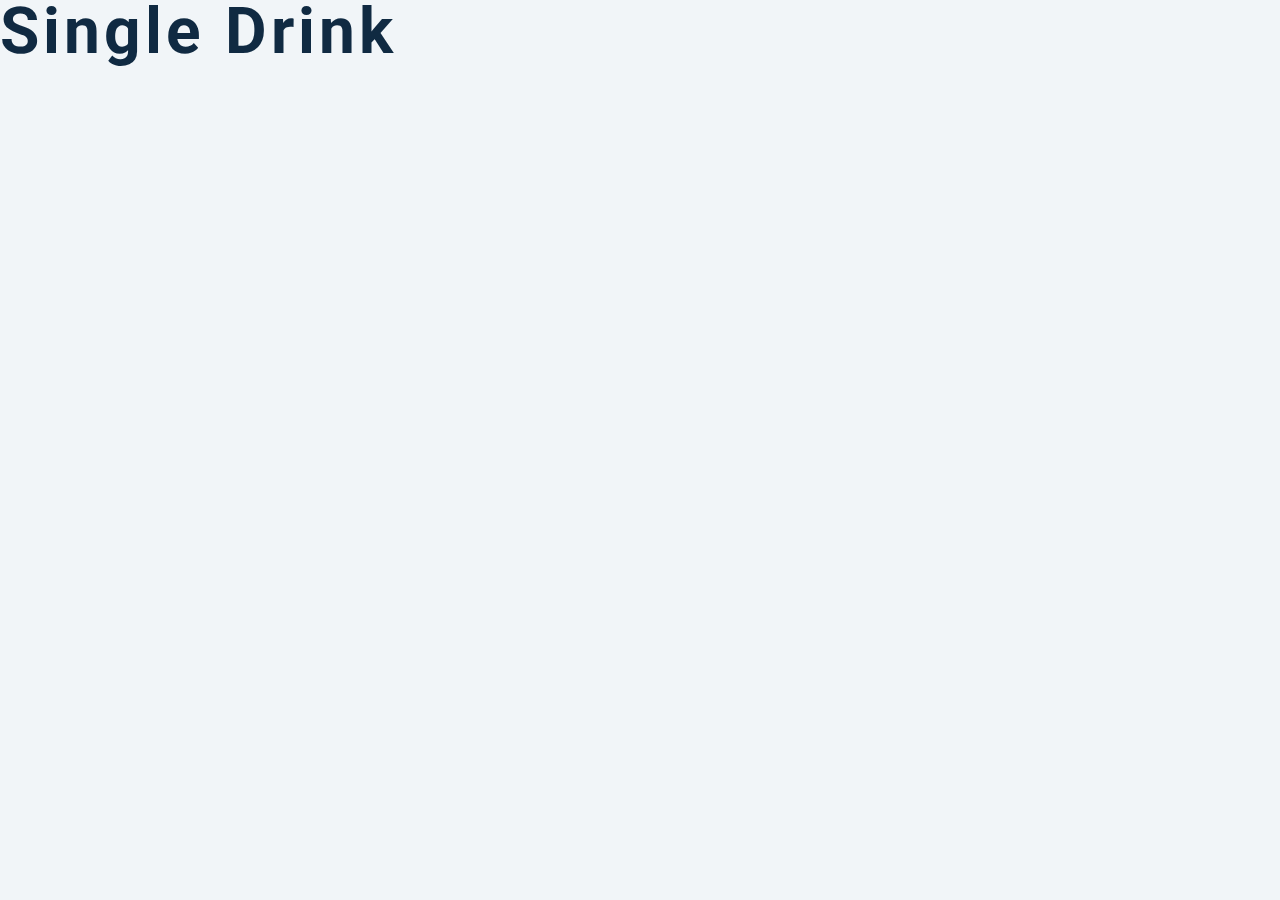
==== drink.html @ 582390e8 "First Take of John's Method" ====
<!DOCTYPE html>
<html lang="en">
  <head>
    <meta charset="UTF-8" />
    <meta name="viewport" content="width=device-width, initial-scale=1.0" />
    <title>Single Cocktail</title>
    <!-- font-awesome -->
    <link
      rel="stylesheet"
      href="https://cdnjs.cloudflare.com/ajax/libs/font-awesome/5.14.0/css/all.min.css"
    />
    <!-- css -->
    <link rel="stylesheet" href="./styles.css" />
  </head>
  <body>
    <h1>single drink</h1>
    <script type="module" src="./singleDrink.js"></script>
  </body>
</html>
---- styles.css ----
/*
=============== 
Fonts
===============
*/
@import url("https://fonts.googleapis.com/css?family=Open+Sans|Roboto:400,700&display=swap");

/*
=============== 
Variables
===============
*/

:root {
  /* dark shades of primary color*/
  --clr-primary-1: hsl(205, 86%, 17%);
  --clr-primary-2: hsl(205, 77%, 27%);
  --clr-primary-3: hsl(205, 72%, 37%);
  --clr-primary-4: hsl(205, 63%, 48%);
  /* primary/main color */
  --clr-primary-5: #49a6e9;
  /* lighter shades of primary color */
  --clr-primary-6: hsl(205, 89%, 70%);
  --clr-primary-7: hsl(205, 90%, 76%);
  --clr-primary-8: hsl(205, 86%, 81%);
  --clr-primary-9: hsl(205, 90%, 88%);
  --clr-primary-10: hsl(205, 100%, 96%);
  /* darkest grey - used for headings */
  --clr-grey-1: hsl(209, 61%, 16%);
  --clr-grey-2: hsl(211, 39%, 23%);
  --clr-grey-3: hsl(209, 34%, 30%);
  --clr-grey-4: hsl(209, 28%, 39%);
  /* grey used for paragraphs */
  --clr-grey-5: hsl(210, 22%, 49%);
  --clr-grey-6: hsl(209, 23%, 60%);
  --clr-grey-7: hsl(211, 27%, 70%);
  --clr-grey-8: hsl(210, 31%, 80%);
  --clr-grey-9: hsl(212, 33%, 89%);
  --clr-grey-10: hsl(210, 36%, 96%);
  --clr-white: #fff;
  --clr-red-dark: hsl(360, 67%, 44%);
  --clr-red-light: hsl(360, 71%, 66%);
  --clr-green-dark: hsl(125, 67%, 44%);
  --clr-green-light: hsl(125, 71%, 66%);
  --clr-black: #222;
  --ff-primary: "Roboto", sans-serif;
  --ff-secondary: "Open Sans", sans-serif;
  --transition: all 0.3s linear;
  --spacing: 0.25rem;
  --radius: 0.5rem;
  --light-shadow: 0 5px 15px rgba(0, 0, 0, 0.1);
  --dark-shadow: 0 5px 15px rgba(0, 0, 0, 0.2);
  --max-width: 1170px;
  --fixed-width: 620px;
}
/*
=============== 
Global Styles
===============
*/

*,
::after,
::before {
  margin: 0;
  padding: 0;
  box-sizing: border-box;
}
body {
  font-family: var(--ff-secondary);
  background: var(--clr-grey-10);
  color: var(--clr-grey-1);
  line-height: 1.5;
  font-size: 0.875rem;
}
ul {
  list-style-type: none;
}
a {
  text-decoration: none;
}

h1,
h2,
h3,
h4 {
  letter-spacing: var(--spacing);
  text-transform: capitalize;
  line-height: 1.25;
  margin-bottom: 0.75rem;
  font-family: var(--ff-primary);
}
h1 {
  font-size: 3rem;
}
h2 {
  font-size: 2rem;
}
h3 {
  font-size: 1.25rem;
}
h4 {
  font-size: 0.875rem;
}
p {
  margin-bottom: 1.25rem;
  color: var(--clr-grey-5);
}
@media screen and (min-width: 800px) {
  h1 {
    font-size: 4rem;
  }
  h2 {
    font-size: 2.5rem;
  }
  h3 {
    font-size: 1.75rem;
  }
  h4 {
    font-size: 1rem;
  }
  body {
    font-size: 1rem;
  }
  h1,
  h2,
  h3,
  h4 {
    line-height: 1;
  }
}
/*  global classes */

.btn {
  text-transform: uppercase;
  background: var(--clr-primary-5);
  color: var(--clr-white);
  padding: 0.375rem 0.75rem;
  letter-spacing: var(--spacing);
  display: block;
  transition: var(--transition);
  font-size: 0.875rem;
  border: 2px solid var(--clr-primary-5);
  cursor: pointer;
  box-shadow: 0 1px 3px rgba(0, 0, 0, 0.2);
  border-radius: var(--radius);
}
.btn:hover {
  color: var(--clr-primary-5);
  background: var(--clr-primary-1);
  border-color: var(--clr-primary-1);
}
/* section */
.section {
  padding: 5rem 0;
}

.section-center {
  width: 85vw;
  margin: 0 auto;
  max-width: 1170px;
}
@media screen and (min-width: 576px) {
  .section-center {
    display: grid;
    grid-template-columns: repeat(auto-fill, minmax(300px, 1fr));
    column-gap: 4rem;
  }
}
@media screen and (min-width: 992px) {
  .section-center {
    width: 95vw;
  }
}
/* loading */
.loading {
  min-height: 100vh;
  display: grid;
  justify-content: center;
  position: absolute;
  top: 0;
  left: 0;
  width: 100%;
  height: 100%;
  background: var(--clr-grey-10);
  padding-top: 5rem;
  z-index: 999;
}

.hide-loading {
  display: none;
}
.topContent {
  width: 50%;
  margin: auto;
}
/* search form */
.search-form {
  text-align: center;
  padding-top: 5rem;
  width: 85vw;
  max-width: 500px;
  margin: 0 auto;
}

input {
  width: 100%;
  font-size: 1rem;
  border-color: transparent;

  margin-top: 1rem;
  padding: 0.5rem 1rem;
}
input {
  border-radius: var(--radius);
}
input::placeholder {
  text-transform: capitalize;
  color: var(--clr-grey-3);
}

/* cocktails */
.cocktails {
  position: relative;
}
.title {
  font-size: 2rem;
  text-align: center;
}

.cocktail {
  background: var(--clr-white);
  border-radius: var(--radius);
  box-shadow: var(--light-shadow);
  transition: var(--transition);
  margin-bottom: 3rem;
  position: relative;
  z-index: 1000;
}
.cocktail:hover {
  box-shadow: var(--dark-shadow);
  transform: scale(1.005);
}
.cocktail img {
  width: 100%;
  display: block;
  border-radius: var(--radius);
  border: 10px solid var(--clr-white);
  transition: var(--transition);
  height: 268px;
  object-fit: cover;
}
.cocktail:hover img {
  filter: blur(2px) grayscale(50%);
}
.cocktail h3 {
  position: absolute;
  bottom: -1rem;
  right: -1rem;
  background: var(--clr-black);
  color: var(--clr-white);
  padding: 1rem 1.5rem;
  text-align: center;
  margin-bottom: 0;
  text-transform: uppercase;
  font-family: monospace;
  font-size: 2rem;
  border-radius: var(--radius);
}

/* single cocktail */
.single-drink {
  width: 85vw;
  max-width: var(--max-width);
  margin: 0 auto;
  margin-top: 4rem;
}
.drink-img {
  width: 100%;
  height: 400px;
  object-fit: cover;
  display: block;
  border: 10px solid var(--clr-white);
  border-radius: var(--radius);
}
@media screen and (min-width: 992px) {
  .single-drink {
    display: grid;
    grid-template-columns: 1fr 1fr;
    column-gap: 3rem;
  }
}
.drink-info {
  padding-top: 2rem;
}

.drink-ingredients .far {
  margin-right: 1rem;
}

.single-drink .btn {
  display: inline-block;
  margin-top: 2rem;
}
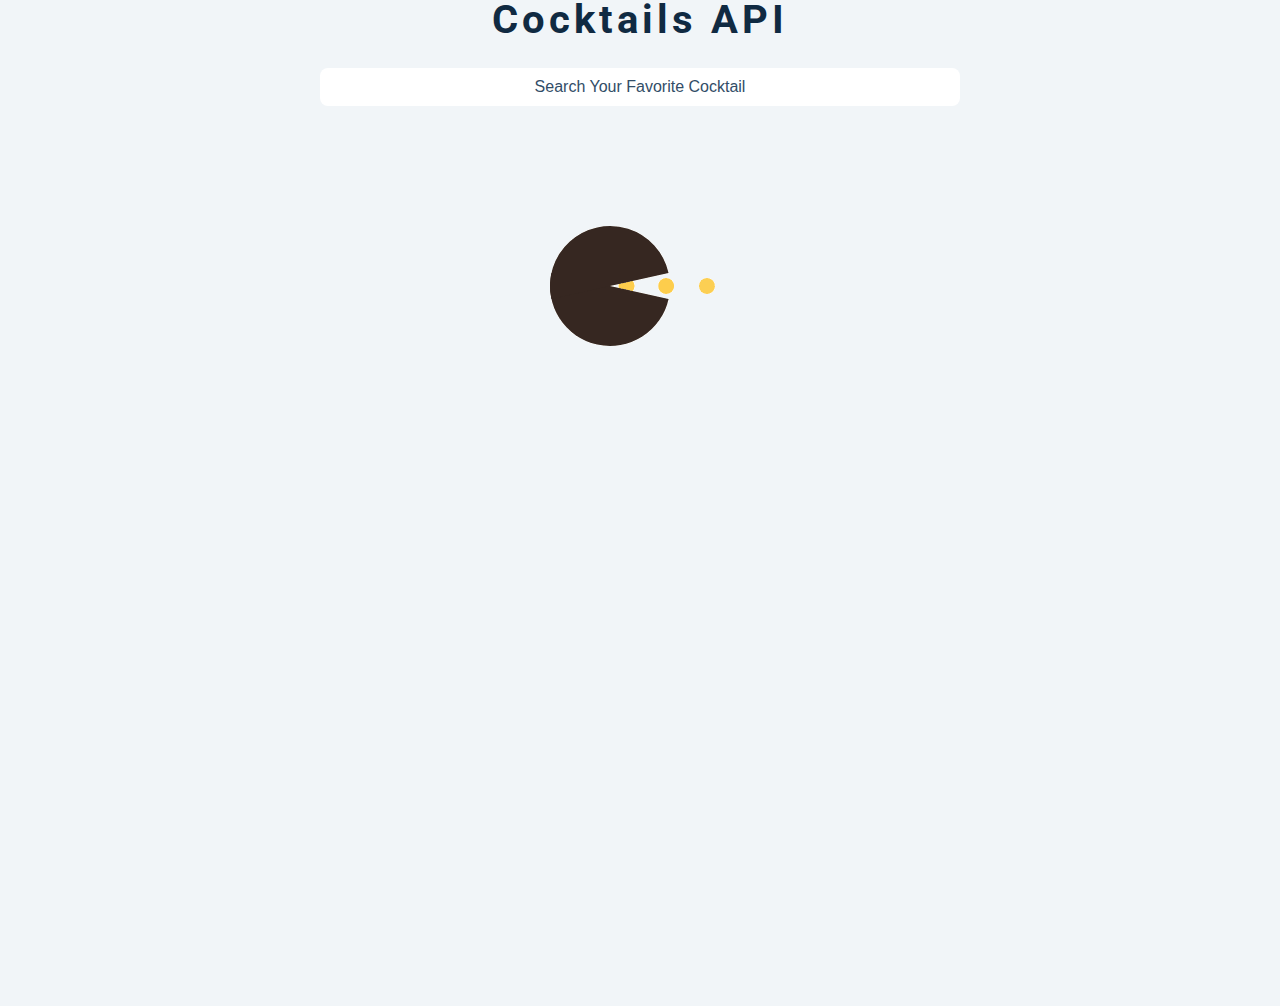
==== commit 089dfb74: "Cokctail Project - John Method Finished" ====
--- a/drink.html
+++ b/drink.html
@@ -13,7 +13,19 @@
     <link rel="stylesheet" href="./styles.css" />
   </head>
   <body>
-    <h1>single drink</h1>
+  <section class="loading">
+    <img src="./loading.gif" alt="loading" class=''>
+  </section>
+  <section class="single-drink">
+<img src="./cocktail.jpg" class="drink-img" alt="">
+<article class="drink-info" >
+  <h2 class="drink-name" ></h2>
+  <p class="drink-desc"></p>
+  <ul class="drink-ingredients"></ul>
+  <a href="./index.html" class="btn">all cocktails</a>
+</article>
+
+  </section>
     <script type="module" src="./singleDrink.js"></script>
   </body>
 </html>
--- a/styles.css
+++ b/styles.css
@@ -207,7 +207,7 @@
   width: 100%;
   font-size: 1rem;
   border-color: transparent;
-
+  text-align: center;
   margin-top: 1rem;
   padding: 0.5rem 1rem;
 }
